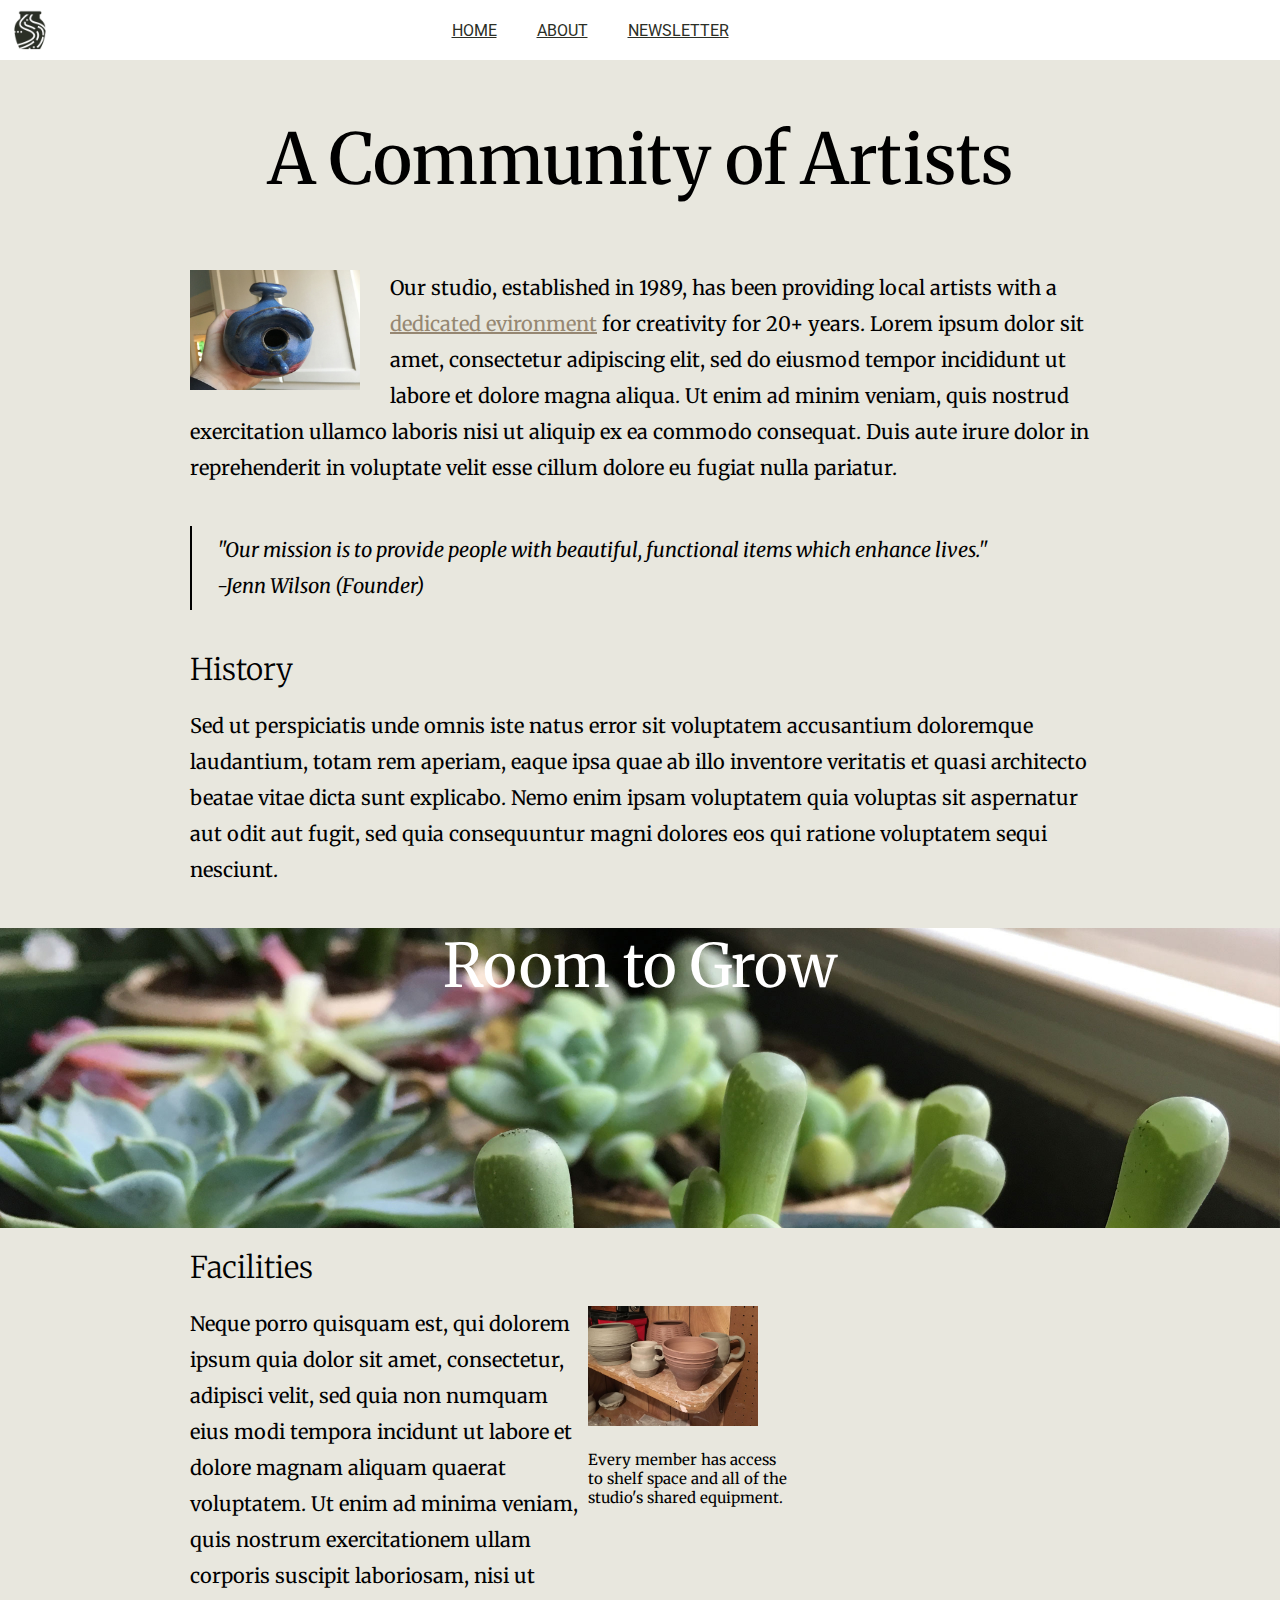
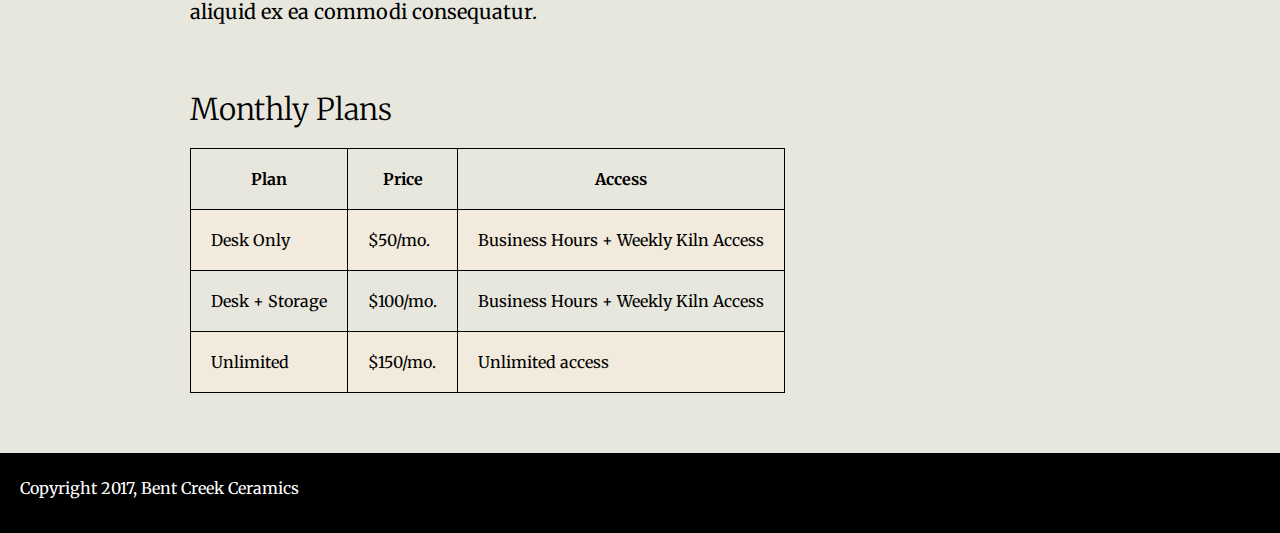
==== about/index.html @ e5c5bab5 "Add initial items to project" ====
<!DOCTYPE html>
<html lang="en-US">
    <head>
        <meta charset="UTF-8">
        <meta name="description" content="Week 1 Project - Newsletter Page">
        <meta name="keywords" content="HTML,CSS">
        <meta name="author" content="Rick Murdock">
        <link href="https://fonts.googleapis.com/css?family=Merriweather:300,300i,400,400i,700" rel="stylesheet">
        <link href="https://fonts.googleapis.com/css?family=Roboto:300,300i,400,400i" rel="stylesheet">
        <link rel="stylesheet" href="../styles.css">
        <!--<link rel="stylesheet" href="styles.css">-->
        <title>Bent Creek Ceramics - Newsletter</title>
    </head>
    <body>
        <nav>
            <div id="nav-pic"></div>
            <ul class="nav-row">
                <li class="nav-item"><a href="../index.html">HOME</a></li>
                <li class="nav-item"><a href="index.html">ABOUT</a></li>
                <li class="nav-item"><a href="../newsletter/index.html">NEWSLETTER</a></li>
            </ul>
        </nav>
        <main id="main-page-2">
            <header id="header-page-2">
                <h1 class="h1-page-2">A Community of Artists</h1>
            </header>
            <p class="p-page-2">
                <img id="birdhouse" src="../images/birdhouse.jpg" alt="">
                Our studio, established in 1989, has been providing local artists with a 
                <a href="#facilities" id="a-facilities">dedicated evironment</a> for creativity for 20+ years. Lorem ipsum dolor sit 
                amet, consectetur adipiscing elit, sed do eiusmod tempor incididunt ut labore 
                et dolore magna aliqua. Ut enim ad minim veniam, quis nostrud exercitation 
                ullamco laboris nisi ut aliquip ex ea commodo consequat. Duis aute irure dolor 
                in reprehenderit in voluptate velit esse cillum dolore eu fugiat nulla pariatur.
            </p>
            <blockquote cite="">
                "Our mission is to provide people with beautiful, functional items which enhance lives."
                <br>
                -Jenn Wilson (Founder)
            </blockquote>
            <h3 class="h3-page-2">History</h3>
            <p class="p-page-2">
                Sed ut perspiciatis unde omnis iste natus error sit voluptatem accusantium 
                doloremque laudantium, totam rem aperiam, eaque ipsa quae ab illo inventore 
                veritatis et quasi architecto beatae vitae dicta sunt explicabo. Nemo enim 
                ipsam voluptatem quia voluptas sit aspernatur aut odit aut fugit, sed quia 
                consequuntur magni dolores eos qui ratione voluptatem sequi nesciunt.
            </p>
            <div id=grow>
                <h2 class="h2-page-2">Room to Grow</h2>
            </div>
            <h3 class="h3-page-2" id="facilities">Facilities</h3>
            <div id="paragraph-wrapper">
                <p class="p-page-2" id="above-aside">
                    Neque porro quisquam est, qui dolorem ipsum quia dolor sit amet, consectetur, 
                    adipisci velit, sed quia non numquam eius modi tempora incidunt ut labore et 
                    dolore magnam aliquam quaerat voluptatem. Ut enim ad minima veniam, quis nostrum 
                    exercitationem ullam corporis suscipit laboriosam, nisi ut aliquid ex ea commodi 
                    consequatur.
                <p>
                <div id="aside-wrapper">
                    <aside>
                        <p id="aside-text">
                        <img src="../images/background-1.jpg" alt="" id="background-1">
                        Every member has access to shelf space and all of the studio's shared equipment.
                        </p>
                    </aside>
                </div>
            </div>
            <h3 class="h3-page-2">Monthly Plans</h3>
                <table>
                    <tr>
                        <th>Plan</th>
                        <th>Price</th>
                        <th>Access</th>
                    </tr>
                    <tr>
                        <td>Desk Only</td>
                        <td>$50/mo.</td>
                        <td>Business Hours + Weekly Kiln Access</td>
                    </tr>
                    <tr>
                        <td>Desk + Storage</td>
                        <td>$100/mo.</td>
                        <td>Business Hours + Weekly Kiln Access</td>
                    </tr>
                    <tr>
                        <td>Unlimited</td>
                        <td>$150/mo.</td>
                        <td>Unlimited access </td>
                    </tr>
                </table>             
        </main>
        <footer>
            <span>Copyright 2017, Bent Creek Ceramics</span>
        </footer>
    </body>
</html>
---- styles.css ----
*, *:before, *:after {
  box-sizing: border-box;
}

* {
  margin: 0;
  padding: 0;
  border: 0;
  outline: 0;
  font-size: 100%;
  vertical-align: baseline;
  background: transparent;
}

body {
    width: 1280px;
    margin: auto;
    /*background-color: #e8e7de;*/
    /*font-family: Arial, Helvetica, sans-serif;*/
    font-family: 'Merriweather', serif;
}

nav {
    /*height: 50px;*/
    font-family: 'Roboto', sans-serif;
    background-color: #FFFFFF;
    display: flex;
    flex-direction: row;
    align-items: flex-start;
    position: fixed;
    width: 100%;
    z-index: 100;
}

.nav-row {
    height: 60px;
    list-style: none;
    flex-grow: 2;
    display: flex;
    flex-direction: row;
    justify-content: center;
    align-items: center;
    position: relative;
    margin-left: -160px;
}

#nav-pic {
    height: 40px;
    width: 40px;
    margin: 10px;
    background-image: url(./images/bent-creek-logo.png);
    background-size: cover;
}

.nav-item {
    padding: 0px 20px;
}

.nav-item a {
    color: #2B2F26;
}

.nav-item a:hover {
    color: #CD5D67;
}

.nav-item a:active {
    color: #968772;
}

#main-page-1 {
    background-color: #e8e7de;
    padding: 60px 0 0 0;
}

#main-page-2 {
    background-color: #e8e7de;
    padding: 60px 190px;
}

.page-header {
    height: 160px;
    text-align: center;
}

#h1-page-1 {
    font-family: 'Merriweather', serif;
    margin-top: 40px;
    font-size: 60px;
    font-weight: 400;
}

#h2-page-1 {
    font-family: 'Merriweather', serif;
    font-size: 35px;
    font-weight: 300;
    padding-top: 10px;
}

.p-page-2 {
    font-size: 20px;
    line-height: 180%;
    padding-bottom: 40px;
}

.item {
    width: 20%;
    margin: 10px;
    display: flex;
    flex-flow: column nowrap;
}

.item-row1 {
    width: 1280px;
    /*margin: 10px;*/
    display: flex;
    flex-flow: row nowrap;
    /*justify-content: flex-start;*/
}

.item-row2 {
    width: 1280px;
    /*height:200px;*/
    display: flex;
    flex-flow: row nowrap;
    /*justify-content: space-around;*/
        position: relative;
    bottom: 50px;
}

.item-detail {
    display: flex;
    flex-flow: column-reverse nowrap;
}

.item-name {
    color: white;
    background-color: black;
    padding: 10px;
    /*margin: auto;*/
    z-index: 2;
    align-self: flex-start;
    position: relative;
    bottom: 50px;
}

#item-1 {
   flex-grow: 2; 
}



#item-11 {
    background-image: url(./images/product-1.jpg);
    height: 350px;
    flex-grow: 2; 
}
.item-name11 {
    color: white;
    background-color: black;
    padding: 10px;
    /*margin: auto;*/
    /*z-index: 2;
    align-self: flex-start;
    position: relative;
    bottom: 50px;*/
}



#item-6 {
    flex-grow: 2;
}

.item-img {
    background-repeat: no-repeat;
    background-size: cover;
}

.test-row1 {
    width: 1280px;
    /*margin: 10px;*/
    display: flex;
    flex-flow: row nowrap;
    /*justify-content: flex-start;*/
}
#t1 {
    background-image: url(./images/product-1.jpg);
    background-repeat: no-repeat;
    background-size: cover;
    height: 200px;
    color: white;
    background-color: black;
    padding: 10px;
    width: 20%;
}
#t2 {
    background-image: url(./images/product-2.jpg);
    background-repeat: no-repeat;
    background-size: cover;
    height: 200px;
    color: white;
    background-color: black;
    padding: 10px;
    width: 20%;
}
#t3 {
    background-image: url(./images/product-3.jpg);
    background-repeat: no-repeat;
    background-size: cover;
    height: 200px;
    color: white;
    background-color: black;
    padding: 10px;
    width: 20%;
}



#product-1 {
    background-image: url(./images/product-1.jpg);
    /*max-height: 200px;*/
    /*background-repeat: no-repeat;
    background-size: cover;*/
    height: 350px;
    /*width: 720px;*/
}

#product-2 {
    background-image: url(./images/product-2.jpg);
    /*background-repeat: no-repeat;
    background-size: cover;*/
    height: 350px;
    /*width: 240px;*/
}

#product-3 {
    background-image: url(./images/product-3.jpg);
    /*background-repeat: no-repeat;
    background-size: cover;*/
    height: 350px;
    /*width: 240px;*/
}

#product-4 {
    background-image: url(./images/product-4.jpg);
    /*background-repeat: no-repeat;
    background-size: cover;*/
    height: 200px;
    /*width: 200px;*/
}

#product-5 {
    background-image: url(./images/product-5.jpg);
    /*background-repeat: no-repeat;
    background-size: cover;*/
    height: 200px;
    /*width: 200px;*/
}

#product-6 {
    background-image: url(./images/product-6.jpg);
    /*background-repeat: no-repeat;
    background-size: cover;*/
    height: 200px;
    /*width: 400px;*/
}

#product-7 {
    background-image: url(./images/product-7.jpg);
    /*background-repeat: no-repeat;
    background-size: cover;*/
    height: 200px;
    /*width: 200px;*/
}

#header-page-2 {
    margin: 25px auto;
    height: 160px;
}

.h1-page-2 {
    font-weight: 500;
    font-size: 70px;
    text-align: center;
    padding: 30px;
}

.h2-page-2 {
    font-size: 60px;
    font-weight: 400;
    color: white;
    font-family: 'Merriweather', serif;
}

.h3-page-2 {
    font-size: 30px;
    font-weight: 300;
    padding: 20px 0;
}

blockquote {
    padding: 6px 25px;
    margin: 0px 0px 20px 0;
    border-left: 2px solid black;
    font-style: italic;
    font-size: 20px;
    line-height: 180%;
}

#grow {
    background-image: url(./images/background-3.jpg);
    height: 300px;
    width: 1280px;
    background-size: cover;
    text-align: center;
    vertical-align: center;
    
    position: relative;
    left: -190px;
}

#birdhouse {
    height: 120px;
    width: 170px;
    float: left;
    margin: 0 30px 20px 0;
}

#a-facilities {
    color: #968772;
}

#background-1 {
    height: 120px;
    width: 170px;
    float: bottom;
    margin: 0 30px 20px 0;
}

table {
    border-collapse: collapse;
}

table, th, td {
    padding: 20px;
    border: 1px solid black;
}

tr:nth-child(even) {
    background-color: #F2EADC;
}

#paragraph-wrapper {
    width: 900px;
    display: flex;
    flex-flow: row nowrap;
}

#aside-wraper {
    font-size: 10px;
}
#aside-text{
    width: 40%;
    font-size: 15px;
}

#above-aside {
    width: 70%;
    flex-grow: 3;
}

footer {
    color: white;
    background-color: black;
    padding: 25px 0px 25px 20px;
    margin: auto;
    height: 80px;
}

/*#footer-page-1 {
    position: relative;
    bottom: 10px;
}*/

#newsletter {
    background-image: url(./images/background-2.jpg);
    height: 600px;
    background-size: cover;
}

#newsletter-box {
    height: 350px;
    width: 50%;
    padding: 30px;
    background-color: white;
    position: relative;
    left: 250px;
    top: 200px;
}

#h2-page-3 {
    font-family: 'Merriweather', serif;
    font-weight: 300;
    text-align: center;
}

#h3-page-3 {
    font-family: 'Merriweather', serif;
    font-size: 20px;
    font-weight: 300;
    text-align: center;
}

#nameInput {
    font-size: 20px;
    border-bottom: 2px solid #968772;
    width: 100%;
}

#emailInput {
    font-size: 20px;
    border-bottom: 2px solid #968772;
    width: 100%;
}

#button-wrapper {
    text-align: center;
}
button {
    font-size: 20px;
    padding: 15px 25px;
    color: #F2F1E8;
    background-color: #968772;
    margin: 0 auto;
}

button:hover {
    color: #FFFFFF;
    background-color: #967343;
}

input:focus {
    border-bottom: 2px solid #967343;
}



#try {
    display: flex;
    flex-flow: row no-wrap;
}

.item-name111 {
    color: white;
    background-color: white;
    padding: 5px;
}

#item-12 {
    background-image: url(./images/product-2.jpg);
    height: 350px;
    flex-grow: 2; 
}

#item-13{
    background-image: url(./images/product-3.jpg);
    height: 350px;
    flex-grow: 2; 
}

.item-name111a {
    margin: 10px;
    /*width: auto;*/
    display: inline-block;
    position: relative;
    
}

.item-name111a h4 {
    color: white;
    background-color: black;
    padding: 10px;
    /*width: auto;*/
    /*float: left;
    clear: left;*/
    display: inline-block;
    position: absolute;
    bottom: 0;

    
}
---- about/styles.css ----
*, *:before, *:after {
  box-sizing: border-box;
}

* {
  margin: 0;
  padding: 0;
  border: 0;
  outline: 0;
  font-size: 100%;
  vertical-align: baseline;
  background: transparent;
}

body {
    width: 1280px;
    margin: auto;
    /*background-color: #e8e7de;*/
    font-family: 'Merriweather', serif;
}

nav {
    display: flex;
    flex-direction: row;
    align-items: flex-start;
}

.nav-row {
    height: 50px;
    background-color: #FFFFFF;
    list-style: none;
    flex-grow: 2;
    display: flex;
    flex-direction: row;
    justify-content: center;
    align-items: center;
}

.nav-img {
    align-self: flex-start;
    align-items: flex-start;
}

#nav-pic {
    height: 40px;
    width: 40px;
    margin: 5px;
    background-image: url(../images/bent-creek-logo.png);
    background-size: cover;
}

.nav-item {
    padding: 0px 20px;
}

.nav-item a {
    /*text-decoration: none;*/
    color: #2B2F26;
    
}

.nav-item a:hover {
    color: #CD5D67;
}

.nav-item a:active {
    color: #968772;
}
main {
    background-color: #e8e7de;
    padding: 10px 190px;
}

header {
    margin: auto;
    height: 200px;
}

h1 {
    font-weight: 500;
    font-size: 70px;
    text-align: center;
    padding: 30px;
}

h2 {
    font-size: 40px;
    font-weight: 400;
}

h3 {
    font-size: 30px;
    font-weight: 300;
    padding: 20px 0;
}

p {
    font-size: 20px;
    line-height: 180%;
}

#birdhouse {
    height: 120px;
    width: 170px;
    float: left;
    margin: 0 30px 20px 0;
}

#facilities {
    color: #968772;
}

a:hover {
    color: white;
}
blockquote {
    padding: 18px;
    margin: 20px 0px;
    border-left: 2px solid black;
    font-style: italic;
}

#grow {
    background-image: url(../images/background-3.jpg);
    height: 300px;
    width: 1280px;
    background-size: cover;
    text-align: center;
    vertical-align: center;
}

#background-1 {
    height: 120px;
    width: 170px;
    float: bottom;
    margin: 0 30px 20px 0;
}

table {
    border-collapse: collapse;
}

table, th, td {
    padding: 20px;
    border: 1px solid black;

}

tr:nth-child(even) {
    background-color: #967343;
}

#paragraph-wrapper {
    display: flex;
    flex-flow: row nowrap;
}

#aside-wraper {
    font-size: 10px;
}
#aside-text{
    width: 40%;
    font-size: 15px;
}

#above-aside {
    width: 70%;
    flex-grow: 3;
}
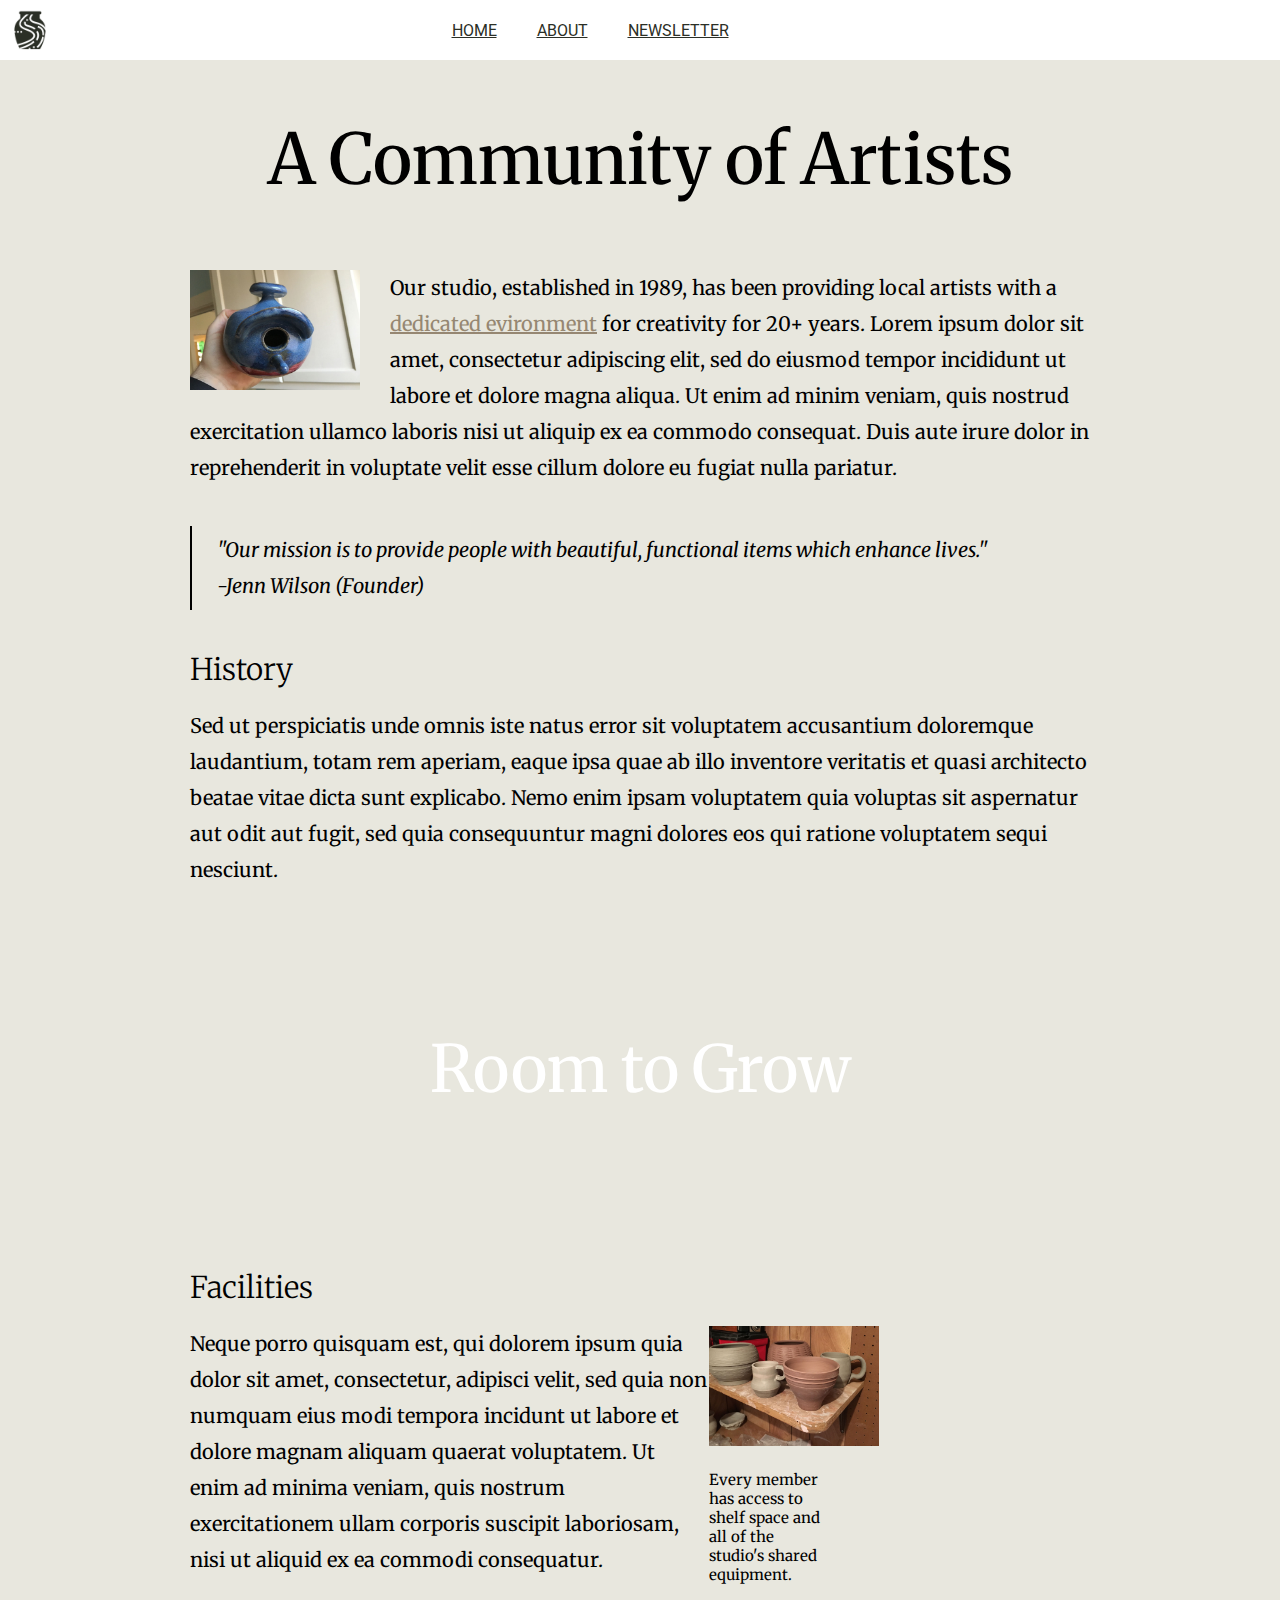
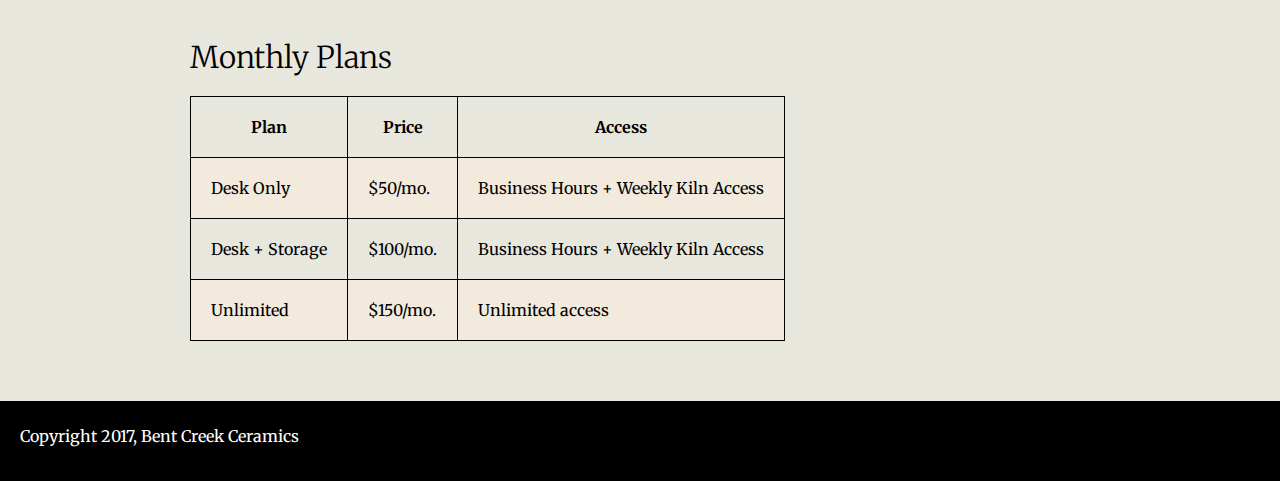
==== commit 6eee29ed: "Correct wrong code version" ====
--- a/about/index.html
+++ b/about/index.html
@@ -2,7 +2,7 @@
 <html lang="en-US">
     <head>
         <meta charset="UTF-8">
-        <meta name="description" content="Week 1 Project - Newsletter Page">
+        <meta name="description" content="Week 1 Project - About Page">
         <meta name="keywords" content="HTML,CSS">
         <meta name="author" content="Rick Murdock">
         <link href="https://fonts.googleapis.com/css?family=Merriweather:300,300i,400,400i,700" rel="stylesheet">
@@ -46,18 +46,21 @@
                 ipsam voluptatem quia voluptas sit aspernatur aut odit aut fugit, sed quia 
                 consequuntur magni dolores eos qui ratione voluptatem sequi nesciunt.
             </p>
-            <div id=grow>
+            <div class="parallax">
                 <h2 class="h2-page-2">Room to Grow</h2>
             </div>
-            <h3 class="h3-page-2" id="facilities">Facilities</h3>
+            <div id="facilities"></div>
+            <h3 class="h3-page-2">Facilities</h3>
             <div id="paragraph-wrapper">
-                <p class="p-page-2" id="above-aside">
-                    Neque porro quisquam est, qui dolorem ipsum quia dolor sit amet, consectetur, 
-                    adipisci velit, sed quia non numquam eius modi tempora incidunt ut labore et 
-                    dolore magnam aliquam quaerat voluptatem. Ut enim ad minima veniam, quis nostrum 
-                    exercitationem ullam corporis suscipit laboriosam, nisi ut aliquid ex ea commodi 
-                    consequatur.
-                <p>
+                <div id="before-aside">
+                    <p class="p-page-2" id="before-aside1">
+                        Neque porro quisquam est, qui dolorem ipsum quia dolor sit amet, consectetur, 
+                        adipisci velit, sed quia non numquam eius modi tempora incidunt ut labore et 
+                        dolore magnam aliquam quaerat voluptatem. Ut enim ad minima veniam, quis nostrum 
+                        exercitationem ullam corporis suscipit laboriosam, nisi ut aliquid ex ea commodi 
+                        consequatur.
+                    <p>
+                </div>
                 <div id="aside-wrapper">
                     <aside>
                         <p id="aside-text">
--- a/styles.css
+++ b/styles.css
@@ -53,7 +53,7 @@
 }
 
 .nav-item {
-    padding: 0px 20px;
+    padding: 0 20px;
 }
 
 .nav-item a {
@@ -69,7 +69,8 @@
 }
 
 #main-page-1 {
-    background-color: #e8e7de;
+    /*background-color: #e8e7de;*/
+    background-color: #F2F1E8;
     padding: 60px 0 0 0;
 }
 
@@ -103,177 +104,6 @@
     padding-bottom: 40px;
 }
 
-.item {
-    width: 20%;
-    margin: 10px;
-    display: flex;
-    flex-flow: column nowrap;
-}
-
-.item-row1 {
-    width: 1280px;
-    /*margin: 10px;*/
-    display: flex;
-    flex-flow: row nowrap;
-    /*justify-content: flex-start;*/
-}
-
-.item-row2 {
-    width: 1280px;
-    /*height:200px;*/
-    display: flex;
-    flex-flow: row nowrap;
-    /*justify-content: space-around;*/
-        position: relative;
-    bottom: 50px;
-}
-
-.item-detail {
-    display: flex;
-    flex-flow: column-reverse nowrap;
-}
-
-.item-name {
-    color: white;
-    background-color: black;
-    padding: 10px;
-    /*margin: auto;*/
-    z-index: 2;
-    align-self: flex-start;
-    position: relative;
-    bottom: 50px;
-}
-
-#item-1 {
-   flex-grow: 2; 
-}
-
-
-
-#item-11 {
-    background-image: url(./images/product-1.jpg);
-    height: 350px;
-    flex-grow: 2; 
-}
-.item-name11 {
-    color: white;
-    background-color: black;
-    padding: 10px;
-    /*margin: auto;*/
-    /*z-index: 2;
-    align-self: flex-start;
-    position: relative;
-    bottom: 50px;*/
-}
-
-
-
-#item-6 {
-    flex-grow: 2;
-}
-
-.item-img {
-    background-repeat: no-repeat;
-    background-size: cover;
-}
-
-.test-row1 {
-    width: 1280px;
-    /*margin: 10px;*/
-    display: flex;
-    flex-flow: row nowrap;
-    /*justify-content: flex-start;*/
-}
-#t1 {
-    background-image: url(./images/product-1.jpg);
-    background-repeat: no-repeat;
-    background-size: cover;
-    height: 200px;
-    color: white;
-    background-color: black;
-    padding: 10px;
-    width: 20%;
-}
-#t2 {
-    background-image: url(./images/product-2.jpg);
-    background-repeat: no-repeat;
-    background-size: cover;
-    height: 200px;
-    color: white;
-    background-color: black;
-    padding: 10px;
-    width: 20%;
-}
-#t3 {
-    background-image: url(./images/product-3.jpg);
-    background-repeat: no-repeat;
-    background-size: cover;
-    height: 200px;
-    color: white;
-    background-color: black;
-    padding: 10px;
-    width: 20%;
-}
-
-
-
-#product-1 {
-    background-image: url(./images/product-1.jpg);
-    /*max-height: 200px;*/
-    /*background-repeat: no-repeat;
-    background-size: cover;*/
-    height: 350px;
-    /*width: 720px;*/
-}
-
-#product-2 {
-    background-image: url(./images/product-2.jpg);
-    /*background-repeat: no-repeat;
-    background-size: cover;*/
-    height: 350px;
-    /*width: 240px;*/
-}
-
-#product-3 {
-    background-image: url(./images/product-3.jpg);
-    /*background-repeat: no-repeat;
-    background-size: cover;*/
-    height: 350px;
-    /*width: 240px;*/
-}
-
-#product-4 {
-    background-image: url(./images/product-4.jpg);
-    /*background-repeat: no-repeat;
-    background-size: cover;*/
-    height: 200px;
-    /*width: 200px;*/
-}
-
-#product-5 {
-    background-image: url(./images/product-5.jpg);
-    /*background-repeat: no-repeat;
-    background-size: cover;*/
-    height: 200px;
-    /*width: 200px;*/
-}
-
-#product-6 {
-    background-image: url(./images/product-6.jpg);
-    /*background-repeat: no-repeat;
-    background-size: cover;*/
-    height: 200px;
-    /*width: 400px;*/
-}
-
-#product-7 {
-    background-image: url(./images/product-7.jpg);
-    /*background-repeat: no-repeat;
-    background-size: cover;*/
-    height: 200px;
-    /*width: 200px;*/
-}
-
 #header-page-2 {
     margin: 25px auto;
     height: 160px;
@@ -287,10 +117,13 @@
 }
 
 .h2-page-2 {
-    font-size: 60px;
+    font-size: 65px;
     font-weight: 400;
     color: white;
     font-family: 'Merriweather', serif;
+    position:relative;
+    top: 100px;
+    text-align: center;
 }
 
 .h3-page-2 {
@@ -301,23 +134,24 @@
 
 blockquote {
     padding: 6px 25px;
-    margin: 0px 0px 20px 0;
+    margin: 0 0 20px 0;
     border-left: 2px solid black;
     font-style: italic;
     font-size: 20px;
     line-height: 180%;
 }
 
-#grow {
+.parallax {
     background-image: url(./images/background-3.jpg);
     height: 300px;
+    background-attachment: fixed;
+    background-position: center;
+    background-size: cover;
+    background-repeat: no-repeat;
     width: 1280px;
-    background-size: cover;
-    text-align: center;
-    vertical-align: center;
-    
     position: relative;
     left: -190px;
+    margin-bottom: 20px;
 }
 
 #birdhouse {
@@ -331,6 +165,15 @@
     color: #968772;
 }
 
+#a-facilities:hover {
+    color: #967343;
+}
+
+#facilities {
+    position: relative;
+    top: -50px;
+}
+
 #background-1 {
     height: 120px;
     width: 170px;
@@ -354,26 +197,31 @@
 #paragraph-wrapper {
     width: 900px;
     display: flex;
-    flex-flow: row nowrap;
+    flex-direction: row;
+    /*flex-flow: row;*/
+    /*align-content: */
+    
+}
+#before-aside {
+    /*width: 70%;*/
+    width: 1080px;
+    /*flex-grow: 3;*/
 }
 
 #aside-wraper {
     font-size: 10px;
-}
+    padding-left: 20px;
+}
+
 #aside-text{
-    width: 40%;
+    width: 30%;
     font-size: 15px;
-}
-
-#above-aside {
-    width: 70%;
-    flex-grow: 3;
 }
 
 footer {
     color: white;
     background-color: black;
-    padding: 25px 0px 25px 20px;
+    padding: 25px 0 25px 20px;
     margin: auto;
     height: 80px;
 }
@@ -445,48 +293,89 @@
 }
 
 
-
-#try {
-    display: flex;
+#product-row-1 {
+    width: 1280px;
+    display: flex;
+    padding: 15px 15px 0 15px;
     flex-flow: row no-wrap;
 }
 
-.item-name111 {
+#product-row-2 {
+    width: 1280px;
+    display: flex;
+    padding: 0 15px 15px 15px;
+    flex-flow: row no-wrap;
+}
+
+.product {
+    width: 20%;
+    margin: 10px;
+    background-repeat: no-repeat;
+    background-size: cover;
+    display: flex;
+    flex-flow: column nowrap;
+}
+
+.product-name-1 {
+    display: inline-block;
+    position: relative;
+    bottom: -290px;
+}
+
+.product-name-2 {
+    display: inline-block;
+    position: relative;
+    bottom: -190px;
+}
+
+
+.product-name-1 h4 {
+    color: #F2F1E8;
+    background-color: black;
+    padding: 15px;
+    display: inline-block;
+}
+
+.product-name-2 h4 {
     color: white;
-    background-color: white;
-    padding: 5px;
-}
-
-#item-12 {
+    background-color: black;
+    padding: 15px;
+    display: inline-block;
+}
+
+#product-1 {
+    background-image: url(./images/product-1.jpg);
+    height: 350px;
+    flex-grow: 2;
+}
+
+#product-2 {
     background-image: url(./images/product-2.jpg);
+    background-position: center;
     height: 350px;
-    flex-grow: 2; 
-}
-
-#item-13{
+}
+
+#product-3 {
     background-image: url(./images/product-3.jpg);
     height: 350px;
-    flex-grow: 2; 
-}
-
-.item-name111a {
-    margin: 10px;
-    /*width: auto;*/
-    display: inline-block;
-    position: relative;
-    
-}
-
-.item-name111a h4 {
-    color: white;
-    background-color: black;
-    padding: 10px;
-    /*width: auto;*/
-    /*float: left;
-    clear: left;*/
-    display: inline-block;
-    position: absolute;
-    bottom: 0;
-
-    
-}+}
+
+#product-4 {
+    background-image: url(./images/product-4.jpg);
+    /*background-position: center;*/
+    height: 250px;
+}
+#product-5 {
+    background-image: url(./images/product-5.jpg);
+    height: 250px;
+}
+#product-6 {
+    background-image: url(./images/product-6.jpg);
+    height: 250px;
+    flex-grow: 2;
+}
+#product-7 {
+    background-image: url(./images/product-7.jpg);
+    height: 250px;
+}
+
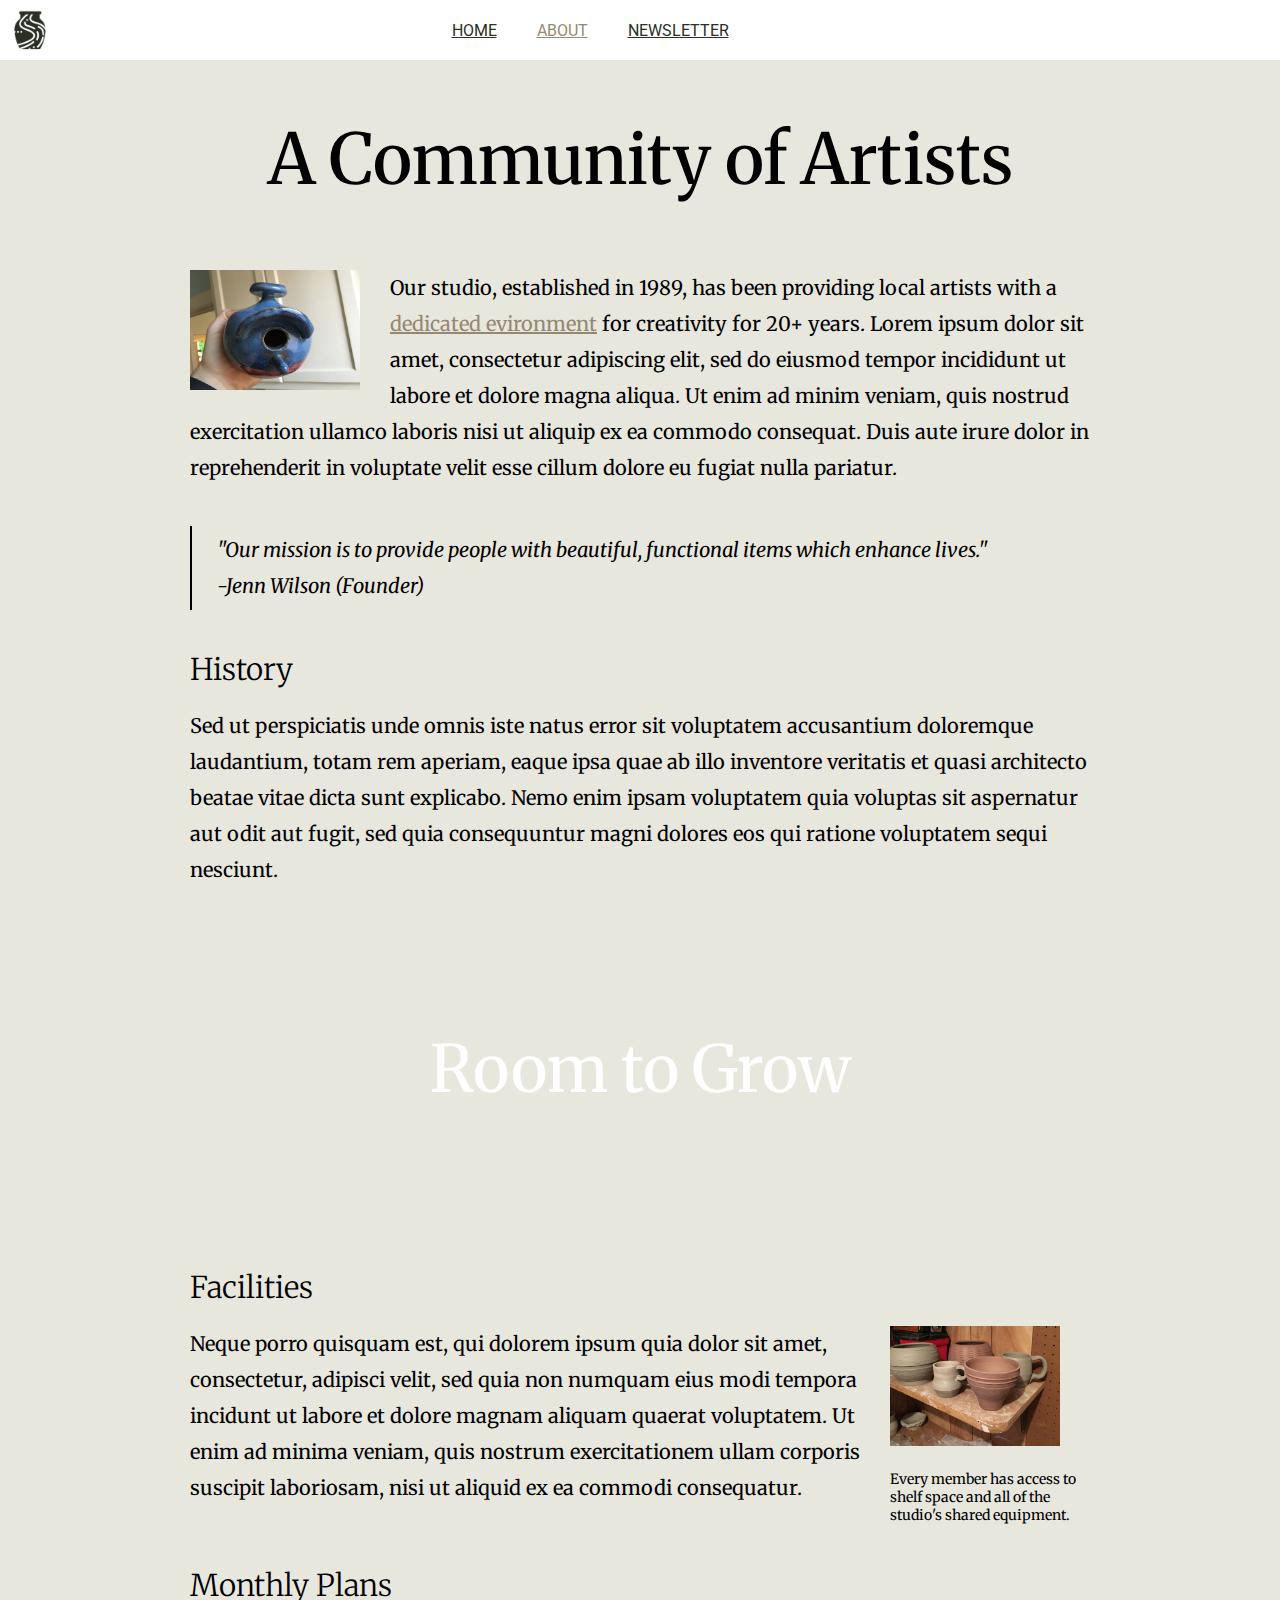
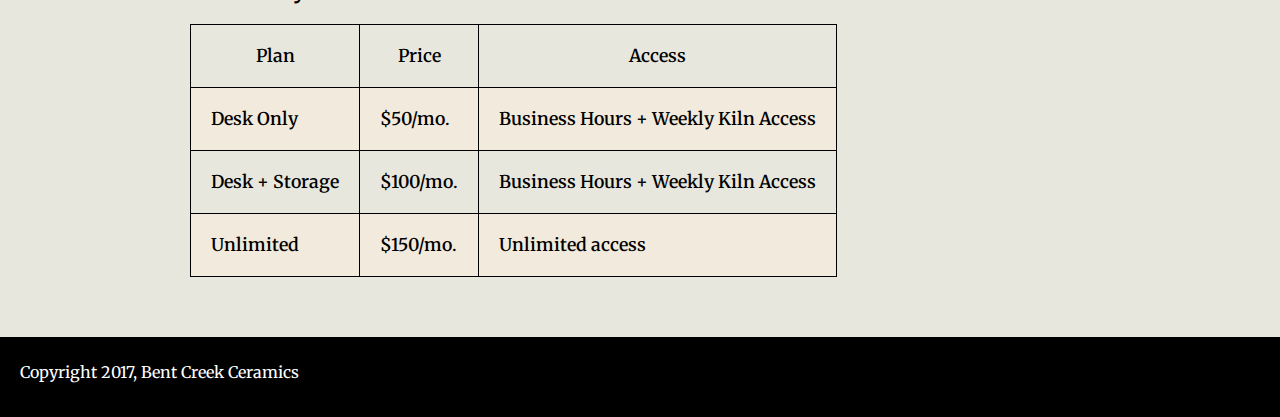
==== commit f9aedf1f: "Fixed active menu link" ====
--- a/about/index.html
+++ b/about/index.html
@@ -16,7 +16,7 @@
             <div id="nav-pic"></div>
             <ul class="nav-row">
                 <li class="nav-item"><a href="../index.html">HOME</a></li>
-                <li class="nav-item"><a href="index.html">ABOUT</a></li>
+                <li class="nav-item nav-active"><a href="index.html">ABOUT</a></li>
                 <li class="nav-item"><a href="../newsletter/index.html">NEWSLETTER</a></li>
             </ul>
         </nav>
--- a/styles.css
+++ b/styles.css
@@ -16,7 +16,6 @@
     width: 1280px;
     margin: auto;
     /*background-color: #e8e7de;*/
-    /*font-family: Arial, Helvetica, sans-serif;*/
     font-family: 'Merriweather', serif;
 }
 
@@ -60,6 +59,10 @@
     color: #2B2F26;
 }
 
+.nav-active a {
+    color: #968772;
+}
+
 .nav-item a:hover {
     color: #CD5D67;
 }
@@ -69,7 +72,6 @@
 }
 
 #main-page-1 {
-    /*background-color: #e8e7de;*/
     background-color: #F2F1E8;
     padding: 60px 0 0 0;
 }
@@ -188,6 +190,8 @@
 table, th, td {
     padding: 20px;
     border: 1px solid black;
+    font-weight: 580;
+    font-size: 1.05em;
 }
 
 tr:nth-child(even) {
@@ -198,24 +202,21 @@
     width: 900px;
     display: flex;
     flex-direction: row;
-    /*flex-flow: row;*/
-    /*align-content: */
-    
-}
+}
+
 #before-aside {
-    /*width: 70%;*/
-    width: 1080px;
-    /*flex-grow: 3;*/
-}
-
-#aside-wraper {
+    width: 80vw;
+}
+
+#aside-wrapper {
     font-size: 10px;
     padding-left: 20px;
+    width: 20vw;
 }
 
 #aside-text{
-    width: 30%;
-    font-size: 15px;
+    width: 95%;
+    font-size: 14px;
 }
 
 footer {
@@ -226,37 +227,34 @@
     height: 80px;
 }
 
-/*#footer-page-1 {
-    position: relative;
-    bottom: 10px;
-}*/
-
 #newsletter {
     background-image: url(./images/background-2.jpg);
     height: 600px;
+    background-repeat: no-repeat;
     background-size: cover;
 }
 
 #newsletter-box {
-    height: 350px;
+    height: 60%;
     width: 50%;
+    margin: auto;
     padding: 30px;
     background-color: white;
     position: relative;
-    left: 250px;
-    top: 200px;
+    top: 20vh;
 }
 
 #h2-page-3 {
     font-family: 'Merriweather', serif;
     font-weight: 300;
     text-align: center;
+    font-size: 2em;
 }
 
 #h3-page-3 {
     font-family: 'Merriweather', serif;
     font-size: 20px;
-    font-weight: 300;
+    font-weight: 400;
     text-align: center;
 }
 
@@ -274,6 +272,7 @@
 
 #button-wrapper {
     text-align: center;
+    margin-top: 30px;
 }
 button {
     font-size: 20px;
@@ -291,7 +290,6 @@
 input:focus {
     border-bottom: 2px solid #967343;
 }
-
 
 #product-row-1 {
     width: 1280px;
@@ -328,7 +326,6 @@
     bottom: -190px;
 }
 
-
 .product-name-1 h4 {
     color: #F2F1E8;
     background-color: black;
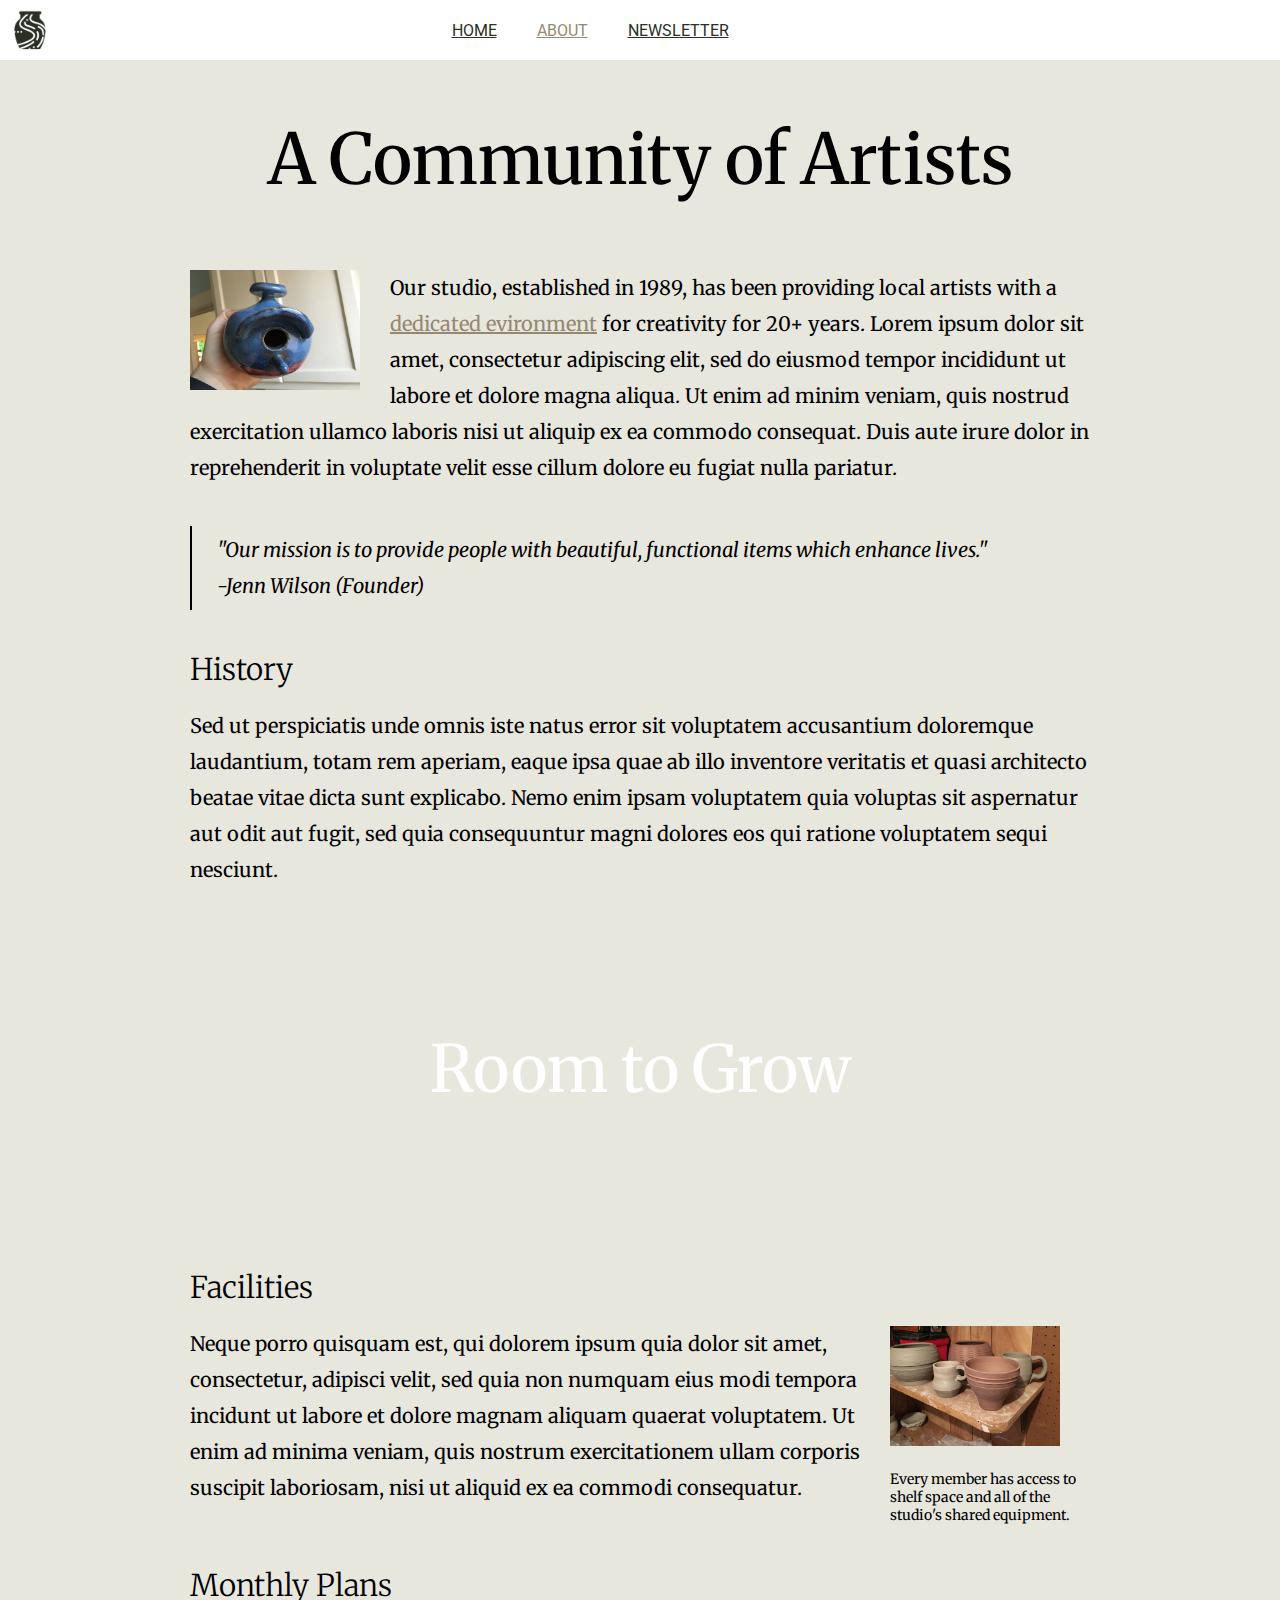
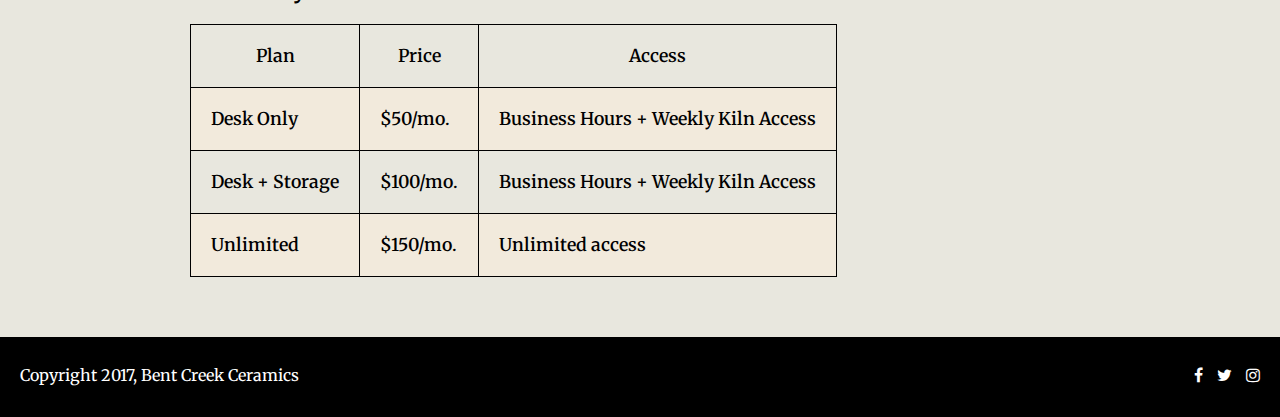
==== commit cad4de48: "Added icons on the footer" ====
--- a/about/index.html
+++ b/about/index.html
@@ -7,8 +7,9 @@
         <meta name="author" content="Rick Murdock">
         <link href="https://fonts.googleapis.com/css?family=Merriweather:300,300i,400,400i,700" rel="stylesheet">
         <link href="https://fonts.googleapis.com/css?family=Roboto:300,300i,400,400i" rel="stylesheet">
+        <link charset="utf-8" href="https://maxcdn.bootstrapcdn.com/font-awesome/4.6.3/css/font-awesome.min.css" 
+              media="screen" rel="stylesheet" title="no title">
         <link rel="stylesheet" href="../styles.css">
-        <!--<link rel="stylesheet" href="styles.css">-->
         <title>Bent Creek Ceramics - Newsletter</title>
     </head>
     <body>
@@ -95,7 +96,12 @@
                 </table>             
         </main>
         <footer>
-            <span>Copyright 2017, Bent Creek Ceramics</span>
+            <span id="copy">Copyright 2017, Bent Creek Ceramics</span>
+            <div class="icon-wrapper">
+                <a href="https://www.facebook.com"><i class="fa fa-facebook" id="facebook"></i></a>
+                <a href="https://www.twitter.com"><i class="fa fa-twitter" id="twitter"></i></a>
+                <a href="https://www.instagram.com"><i class="fa fa-instagram" id="instagram"></i></a>
+            </div>
         </footer>
     </body>
 </html>
--- a/styles.css
+++ b/styles.css
@@ -15,32 +15,31 @@
 body {
     width: 1280px;
     margin: auto;
-    /*background-color: #e8e7de;*/
     font-family: 'Merriweather', serif;
 }
 
 nav {
-    /*height: 50px;*/
     font-family: 'Roboto', sans-serif;
     background-color: #FFFFFF;
-    display: flex;
-    flex-direction: row;
-    align-items: flex-start;
     position: fixed;
     width: 100%;
     z-index: 100;
+    display: flex;
+    flex-direction: row;
+    align-items: flex-start;
 }
 
 .nav-row {
     height: 60px;
     list-style: none;
-    flex-grow: 2;
+    position: relative;
+    margin-left: -160px;
     display: flex;
     flex-direction: row;
     justify-content: center;
     align-items: center;
-    position: relative;
-    margin-left: -160px;
+    flex-grow: 2;
+
 }
 
 #nav-pic {
@@ -88,9 +87,9 @@
 
 #h1-page-1 {
     font-family: 'Merriweather', serif;
-    margin-top: 40px;
     font-size: 60px;
     font-weight: 400;
+    margin-top: 40px;
 }
 
 #h2-page-1 {
@@ -119,10 +118,10 @@
 }
 
 .h2-page-2 {
+    font-family: 'Merriweather', serif;
     font-size: 65px;
     font-weight: 400;
     color: white;
-    font-family: 'Merriweather', serif;
     position:relative;
     top: 100px;
     text-align: center;
@@ -145,11 +144,11 @@
 
 .parallax {
     background-image: url(./images/background-3.jpg);
-    height: 300px;
     background-attachment: fixed;
     background-position: center;
     background-size: cover;
     background-repeat: no-repeat;
+    height: 300px;
     width: 1280px;
     position: relative;
     left: -190px;
@@ -222,16 +221,35 @@
 footer {
     color: white;
     background-color: black;
-    padding: 25px 0 25px 20px;
+    padding: 28px 0 28px 20px;
     margin: auto;
     height: 80px;
-}
+    display: flex;
+    flex-flow: row nowrap;
+    align-content: space-between;
+}
+
+.fa {
+    color: white;
+    padding: 0 0 0 10px;
+}
+
+#copy {
+    width: 50vw;
+}
+
+.icon-wrapper {
+    text-align: right;
+    padding: 0px 20px 0 0;
+    width: 50vw;
+}
+
 
 #newsletter {
     background-image: url(./images/background-2.jpg);
-    height: 600px;
     background-repeat: no-repeat;
     background-size: cover;
+    height: 600px;
 }
 
 #newsletter-box {
@@ -246,9 +264,10 @@
 
 #h2-page-3 {
     font-family: 'Merriweather', serif;
+    font-size: 2em;
     font-weight: 300;
     text-align: center;
-    font-size: 2em;
+    
 }
 
 #h3-page-3 {
@@ -293,15 +312,15 @@
 
 #product-row-1 {
     width: 1280px;
-    display: flex;
     padding: 15px 15px 0 15px;
+    display: flex;
     flex-flow: row no-wrap;
 }
 
 #product-row-2 {
     width: 1280px;
-    display: flex;
     padding: 0 15px 15px 15px;
+    display: flex;
     flex-flow: row no-wrap;
 }
 
@@ -359,20 +378,21 @@
 
 #product-4 {
     background-image: url(./images/product-4.jpg);
-    /*background-position: center;*/
     height: 250px;
 }
+
 #product-5 {
     background-image: url(./images/product-5.jpg);
     height: 250px;
 }
+
 #product-6 {
     background-image: url(./images/product-6.jpg);
     height: 250px;
     flex-grow: 2;
 }
+
 #product-7 {
     background-image: url(./images/product-7.jpg);
     height: 250px;
-}
-
+}